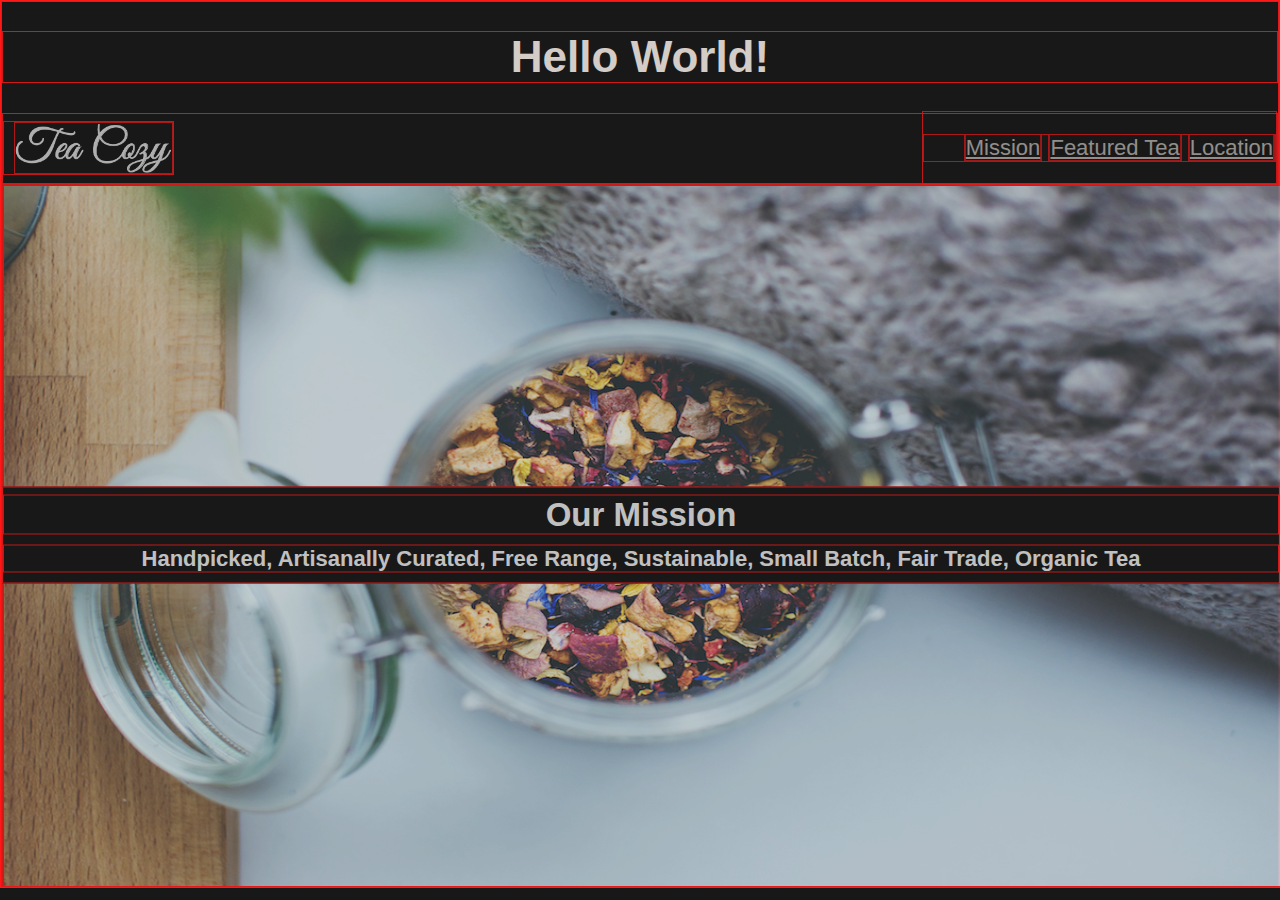
==== TeaCozy/index.html @ 95833116 "Added greeting." ====
<!DOCTYPE html>
<html lang="en">
  <head>
    <meta charset="UTF-8">
    <meta name="viewport" content="width=device-width, initial-scale=1.0">
    <meta http-equiv="X-UA-Compatible" content="ie=edge">
    <title>Tea Cozy</title>
    <title>Teareset</title>
    <!--<link rel="stylesheet" href="./styles/reset.css">-->
    <link rel="stylesheet" href="./styles/style.css">
  </head>
  <body>
        <h1>Hello World!</h1>
        <div class="header">
            <div class="headerLeft">
                <img src="./resources/images/img-tea-cozy-logo.png" id="headerLogo" alt="Tea Cozy logo" />
            </div>
            <div class="headerRight">
                <ul class="headerNav">
                    <li><a href="#"> Mission</a></li>
                    <li><a href="#"> Featured Tea</a></li>
                    <li><a href="#"> Location</a></li>
                </ul>
            </div>
        </div>
        <div id="banner">
            <img src="./resources/images/img-mission-background.jpg" alt="oatmeal?" />
            <div id="bannerLabel">
                <h2>Our Mission</h2>
                <h4>Handpicked, Artisanally Curated, Free Range, Sustainable, Small Batch, Fair Trade, Organic Tea</h4>
            </div>
        </div>
    <script src="index.js"></script>
  </body>
</html>
---- TeaCozy/styles/style.css ----
* {
    border: 1px solid red;
    opacity: .9;
}    

body {
    background-color: #000000;
    font-family: Helvetica;
    font-size: 22px;
    color: seashell;
    text-align: center;
    margin: 0;
}

.header {
    height: 69px;
    display: flex;
    align-items: center;
    justify-content: space-between;
    flex-direction: row;
}

.headerLeft {
    display: inline-flex;
    justify-content: flex-start;
}

.headerRight {
    display: inline-flex;
    justify-content: flex-end;
}

#headerLogo {
    margin-left: 10px;
    height: 50px;
    opacity: .9;
    float:left;
}

.headerNav {
    display: inline;
    float: right;
}

.headerNav li{
    text-align: right;
    display: inline;
}

.headerNav a{
    color: seashell;
}

#banner {
    position: relative; /* Establishes a positioning context for its children */
    width: 100%;
    height: 700px;
}

#banner img {
    height: 100%;
    width: 100%;
    z-index: 0; /* Stays at the bottom layer */
    position: absolute; /* Ensures the image fills the #banner container */
    top: 0;
    left: 0;
}

#labelContainer {
    display: flex;
}

#bannerLabel {
    flex-basis: 1200px;
    width: 100%;
    position: absolute; /* Positions it relative to #banner */
    top: 50%; /* Centers vertically */
    left: 50%; /* Centers horizontally */
    transform: translate(-50%, -50%); /* Fine-tunes centering */
    z-index: 2; /* Places it above the image */
    color: white; /* Example: Text color */
    text-align: center; /* Center-align the text */
    background-color: rgba(0, 0, 0, 1); /* Example: Semi-transparent background */
}

#bannerLabel h2 {
    margin-top: 7px;
    margin-bottom: 10px;
}

#bannerLabel h4 {
    margin-top: 10px;
    margin-bottom: 10px;
}

img, #bannerLabel {
    opacity: 1;
}
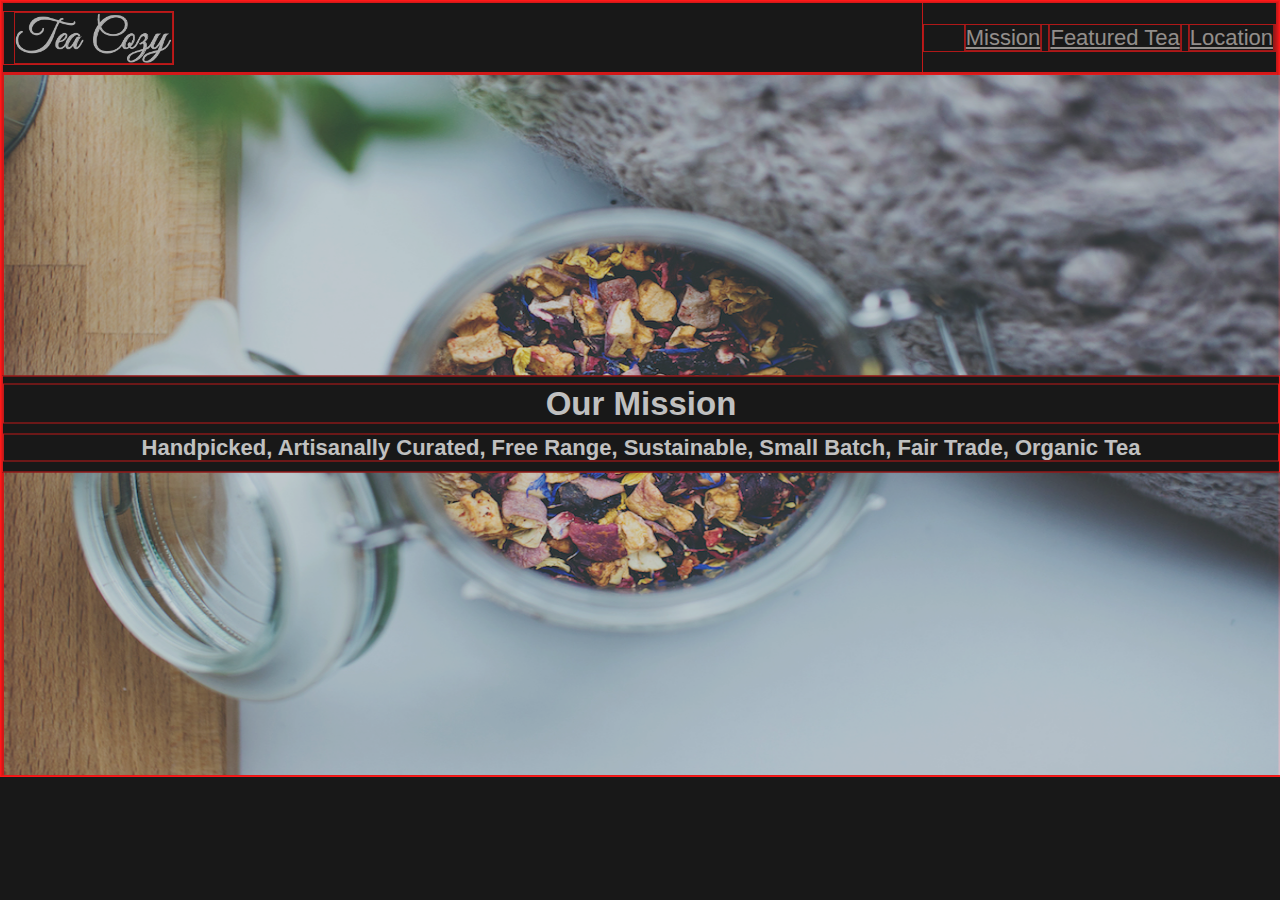
==== commit 5c08af9d: "removed greeting" ====
--- a/TeaCozy/index.html
+++ b/TeaCozy/index.html
@@ -10,7 +10,6 @@
     <link rel="stylesheet" href="./styles/style.css">
   </head>
   <body>
-        <h1>Hello World!</h1>
         <div class="header">
             <div class="headerLeft">
                 <img src="./resources/images/img-tea-cozy-logo.png" id="headerLogo" alt="Tea Cozy logo" />
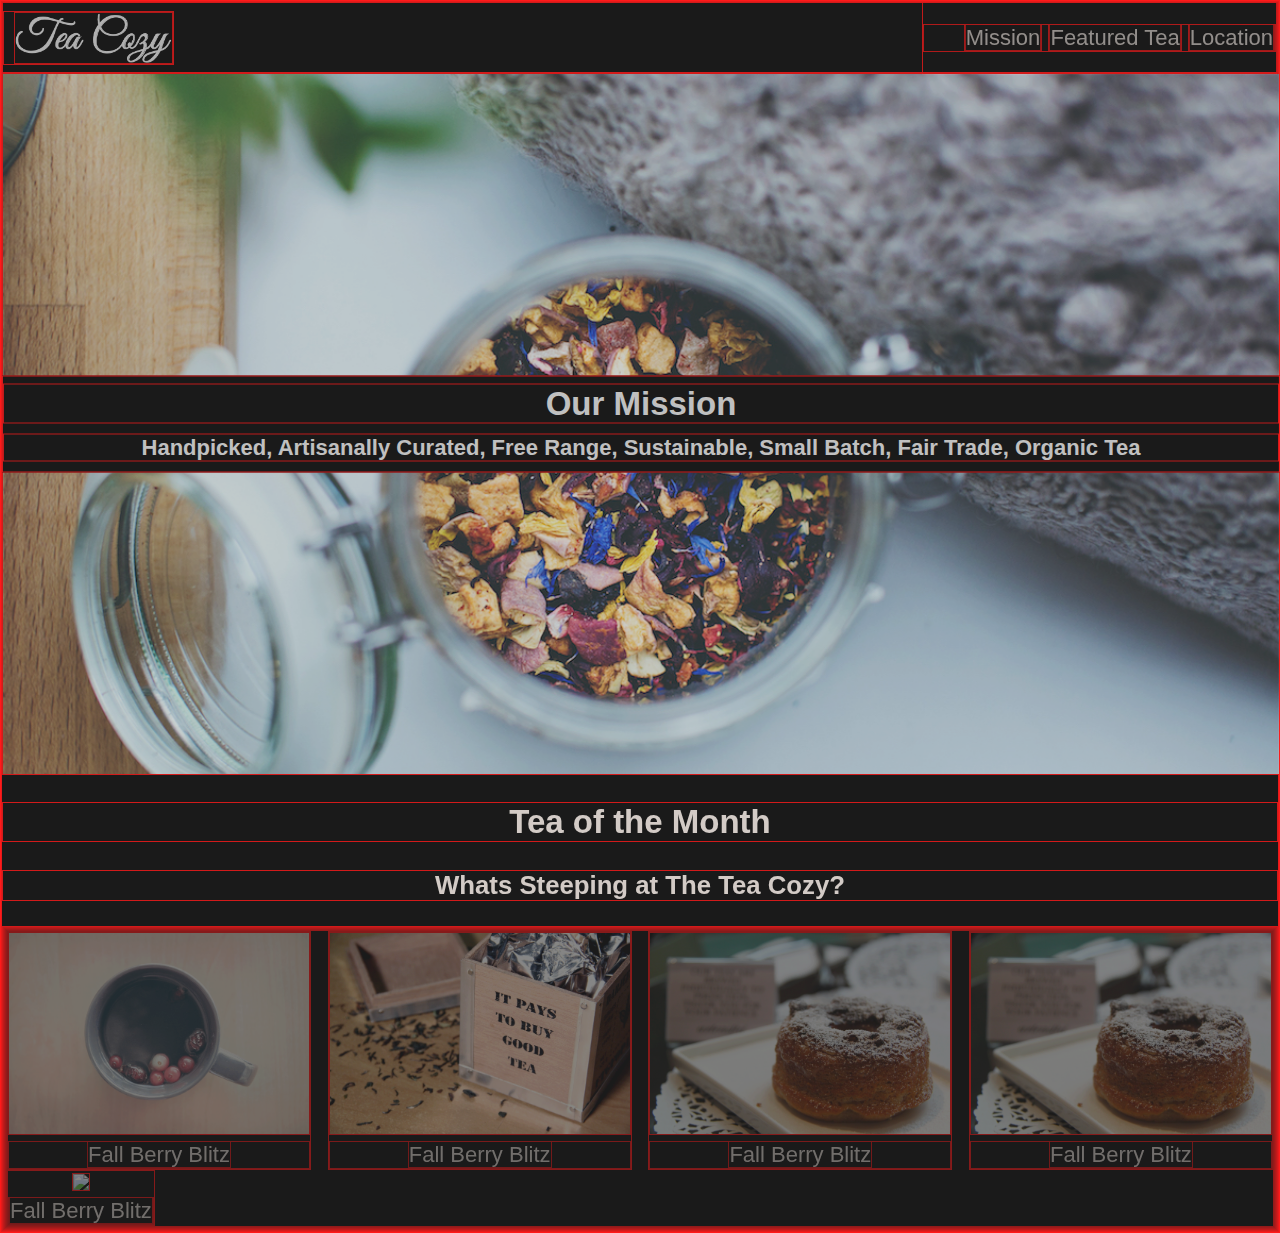
==== commit e8d992ef: "Refactored banner and added foto album" ====
--- a/TeaCozy/index.html
+++ b/TeaCozy/index.html
@@ -23,12 +23,49 @@
             </div>
         </div>
         <div id="banner">
-            <img src="./resources/images/img-mission-background.jpg" alt="oatmeal?" />
             <div id="bannerLabel">
                 <h2>Our Mission</h2>
                 <h4>Handpicked, Artisanally Curated, Free Range, Sustainable, Small Batch, Fair Trade, Organic Tea</h4>
             </div>
         </div>
+        <h2>Tea of the Month</h2>
+        <h3>Whats Steeping at The Tea Cozy?</h3>
+        <div class="photoAlbum">
+        <div class="photoAlbum">
+        <div class="photoAlbum">
+        <div class="photoAlbum">
+        <div class="photoAlbum">
+            <div frame>
+                <img src="./resources/images/img-berryblitz.jpg" />
+                <div>
+                    <a href="#" target="_self">Fall Berry Blitz</a>
+                </div>
+            </div>
+            <div frame>
+                <img src="./resources/images/img-spiced-rum.jpg" />
+                <div>
+                    <a href="#" target="_self">Fall Berry Blitz</a>
+                </div>
+            </div>
+            <div frame>
+                <img src="./resources/images/img-donut.jpg" />
+                <div>
+                    <a href="#" target="_self">Fall Berry Blitz</a>
+                </div>
+            </div>
+            <div frame>
+                <img src="./resources/images/img-donut.jpg" />
+                <div>
+                    <a href="#" target="_self">Fall Berry Blitz</a>
+                </div>
+            </div>
+            <div frame>
+                <img src="./resources/images/img-bedford-bizarre.jpg" />
+                <div>
+                    <a href="#" target="_self">Fall Berry Blitz</a>
+                </div>
+            </div>
+        </div>
     <script src="index.js"></script>
   </body>
 </html>--- a/TeaCozy/styles/style.css
+++ b/TeaCozy/styles/style.css
@@ -10,6 +10,11 @@
     color: seashell;
     text-align: center;
     margin: 0;
+}
+
+a {
+    color: seashell;
+    text-decoration: none;
 }
 
 .header {
@@ -55,6 +60,9 @@
     position: relative; /* Establishes a positioning context for its children */
     width: 100%;
     height: 700px;
+    background-image: url("../resources/images/img-mission-background.jpg");
+    background-size: cover;
+
 }
 
 #banner img {
@@ -83,6 +91,16 @@
     background-color: rgba(0, 0, 0, 1); /* Example: Semi-transparent background */
 }
 
+.photoAlbum {
+    display: flex;
+    justify-content: space-between;
+    flex-wrap: wrap;
+}
+
+.photoAlbum img {
+    width: 300px;
+}
+
 #bannerLabel h2 {
     margin-top: 7px;
     margin-bottom: 10px;
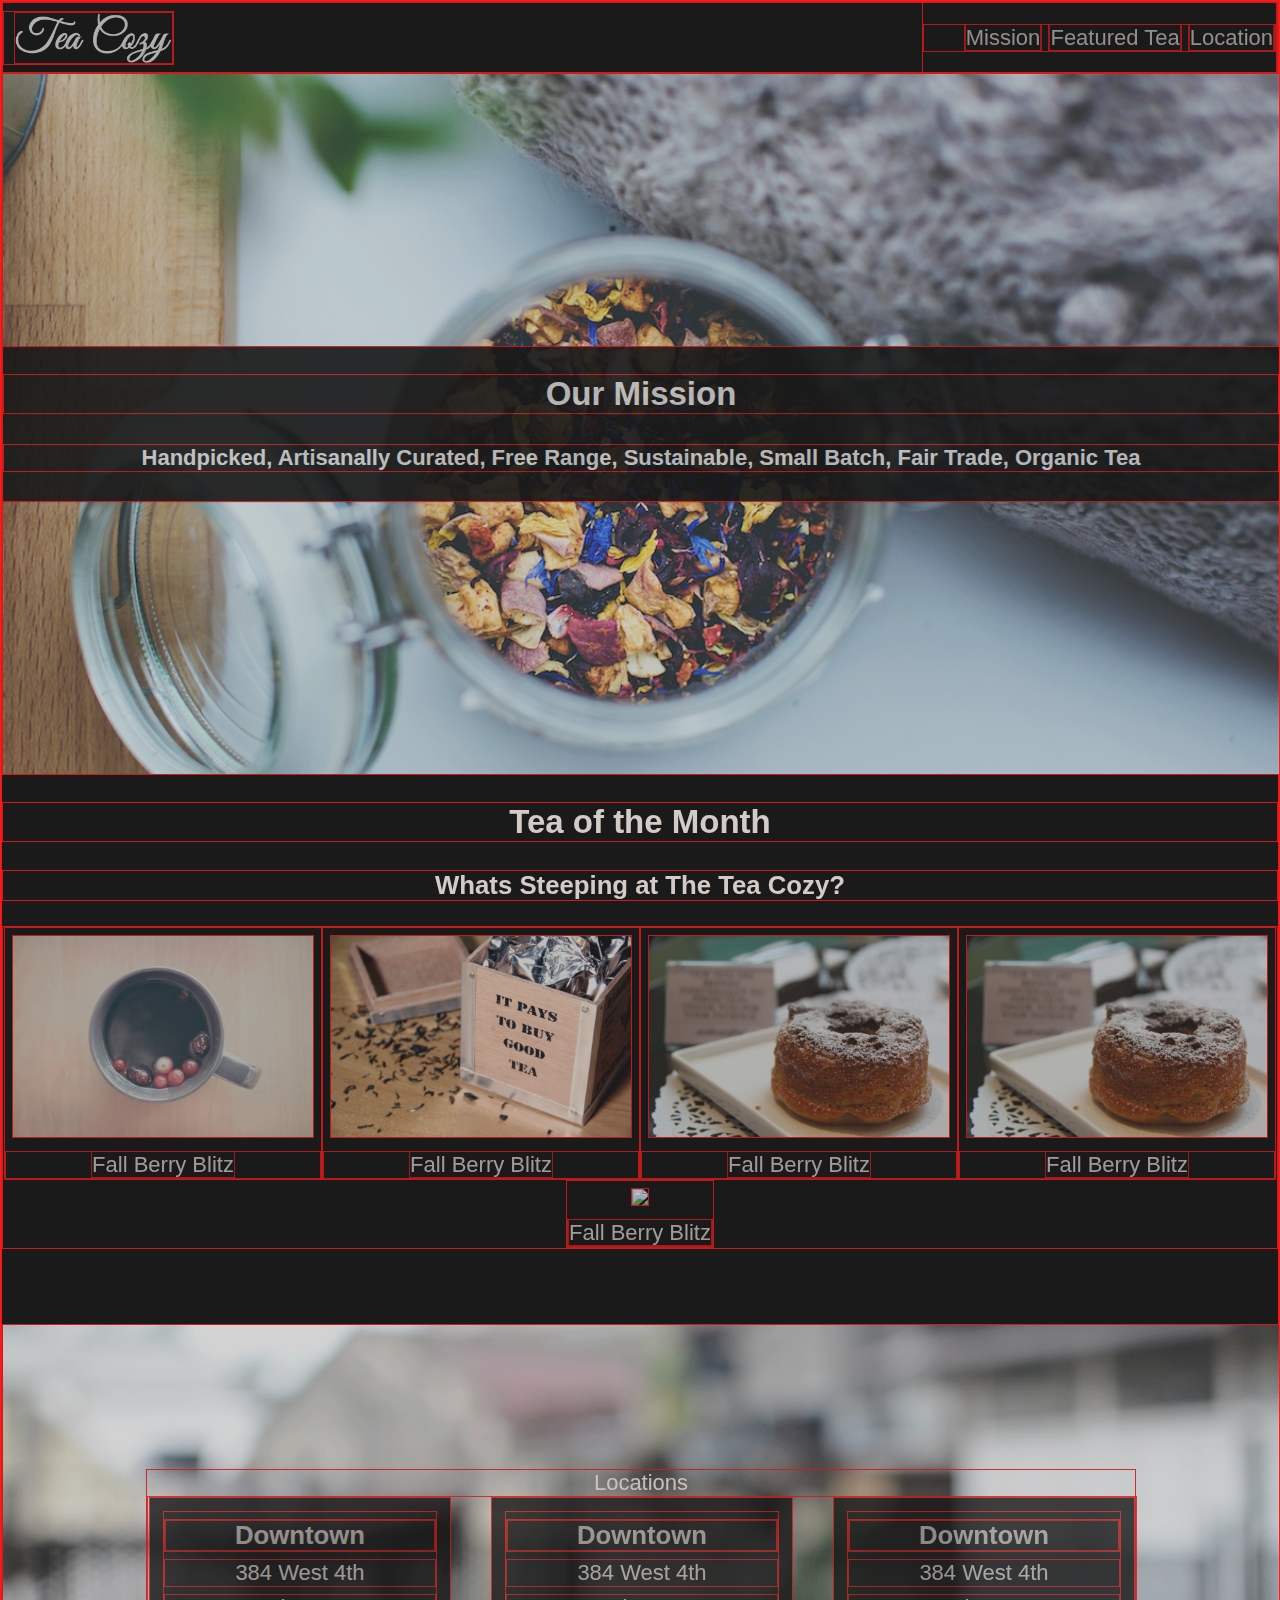
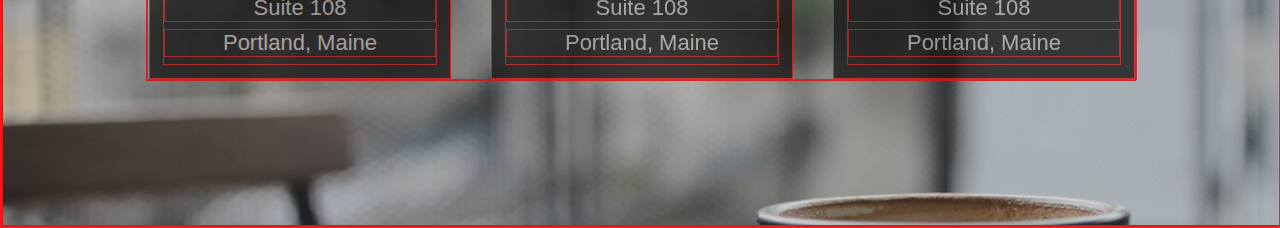
==== commit 5479fe3f: "added and positioned the location labels" ====
--- a/TeaCozy/index.html
+++ b/TeaCozy/index.html
@@ -22,18 +22,14 @@
                 </ul>
             </div>
         </div>
-        <div id="banner">
-            <div id="bannerLabel">
+        <div class="banner">
+            <div class="bannerLabel">
                 <h2>Our Mission</h2>
                 <h4>Handpicked, Artisanally Curated, Free Range, Sustainable, Small Batch, Fair Trade, Organic Tea</h4>
             </div>
         </div>
         <h2>Tea of the Month</h2>
         <h3>Whats Steeping at The Tea Cozy?</h3>
-        <div class="photoAlbum">
-        <div class="photoAlbum">
-        <div class="photoAlbum">
-        <div class="photoAlbum">
         <div class="photoAlbum">
             <div frame>
                 <img src="./resources/images/img-berryblitz.jpg" />
@@ -66,6 +62,38 @@
                 </div>
             </div>
         </div>
-    <script src="index.js"></script>
+
+        <div class="addressBanner">
+            <div class="addressPositioning"
+                <h2>Locations</h2>
+                <div class="addressGroup">
+                    <div class="addressLabel">
+                        <ul>
+                            <li><h3>Downtown</h3></li>
+                            <li>384 West 4th</li>
+                            <li>Suite 108</li>
+                            <li>Portland, Maine</li>
+                        </ul>
+                    </div>
+                    <div class="addressLabel">
+                        <ul>
+                            <li><h3>Downtown</h3></li>
+                            <li>384 West 4th</li>
+                            <li>Suite 108</li>
+                            <li>Portland, Maine</li>
+                        </ul>
+                    </div>
+                    <div class="addressLabel">
+                        <ul>
+                            <li><h3>Downtown</h3></li>
+                            <li>384 West 4th</li>
+                            <li>Suite 108</li>
+                            <li>Portland, Maine</li>
+                        </ul>
+                    </div>
+                </div>
+            </div>
+        </div>
+        
   </body>
 </html>--- a/TeaCozy/styles/style.css
+++ b/TeaCozy/styles/style.css
@@ -56,29 +56,20 @@
     color: seashell;
 }
 
-#banner {
+.banner {
     position: relative; /* Establishes a positioning context for its children */
     width: 100%;
     height: 700px;
     background-image: url("../resources/images/img-mission-background.jpg");
     background-size: cover;
-
 }
 
-#banner img {
-    height: 100%;
-    width: 100%;
-    z-index: 0; /* Stays at the bottom layer */
-    position: absolute; /* Ensures the image fills the #banner container */
-    top: 0;
-    left: 0;
-}
 
 #labelContainer {
     display: flex;
 }
 
-#bannerLabel {
+.bannerLabel {
     flex-basis: 1200px;
     width: 100%;
     position: absolute; /* Positions it relative to #banner */
@@ -91,14 +82,59 @@
     background-color: rgba(0, 0, 0, 1); /* Example: Semi-transparent background */
 }
 
+.addressBanner {
+    width: 100%;
+    height: 500px;
+    background-image: url("../resources/images/img-locations-background.jpg");
+    background-size: cover;
+    display: flex;
+    align-items: center;
+    justify-content: center;
+}
+
+.addressBanner h2 {
+    margin-bottom: 15px;
+}
+
+.addressGroup {
+    z-index: 1; 
+    width: 100%;
+    display: flex;
+    gap: 40px;
+    justify-content: center;
+
+}
+.addressLabel {
+    width: 300px;
+    opacity: 1;
+    background-color: #000;
+}
+
+.addressLabel ul {
+    padding: 0;
+    margin: 13px;
+}
+
+.addressLabel h3 {
+    margin: 0;
+}
+
+.addressLabel li{
+    list-style: none;
+    margin: 7px 0;
+    
+}
+
 .photoAlbum {
     display: flex;
-    justify-content: space-between;
+    justify-content: center;
     flex-wrap: wrap;
+    margin-bottom: 75px;
 }
 
 .photoAlbum img {
     width: 300px;
+    margin: 7px 7px;
 }
 
 #bannerLabel h2 {
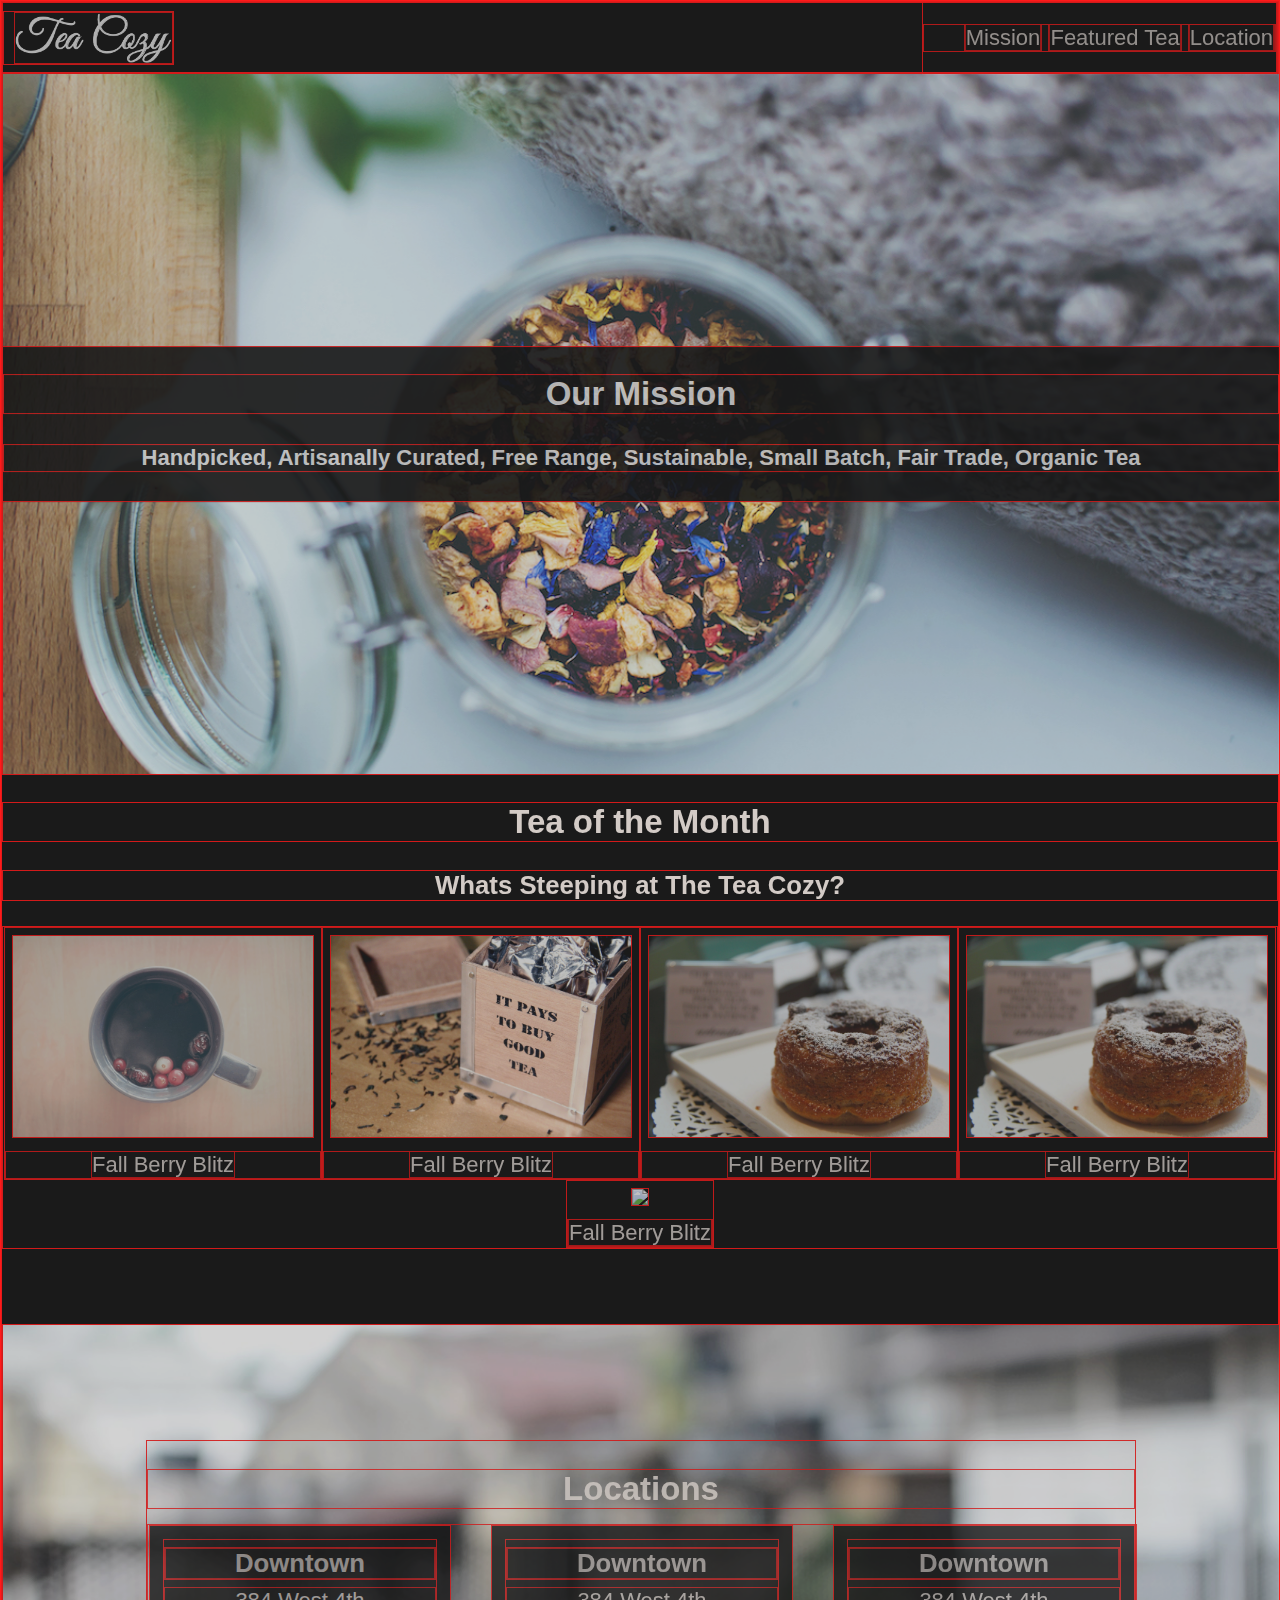
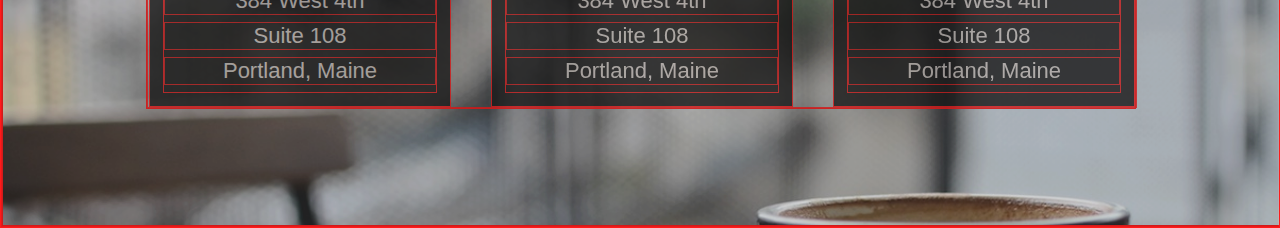
==== commit d325c45e: "fixed a small typo in location label html" ====
--- a/TeaCozy/index.html
+++ b/TeaCozy/index.html
@@ -64,7 +64,7 @@
         </div>
 
         <div class="addressBanner">
-            <div class="addressPositioning"
+            <div class="addressPositioning">
                 <h2>Locations</h2>
                 <div class="addressGroup">
                     <div class="addressLabel">
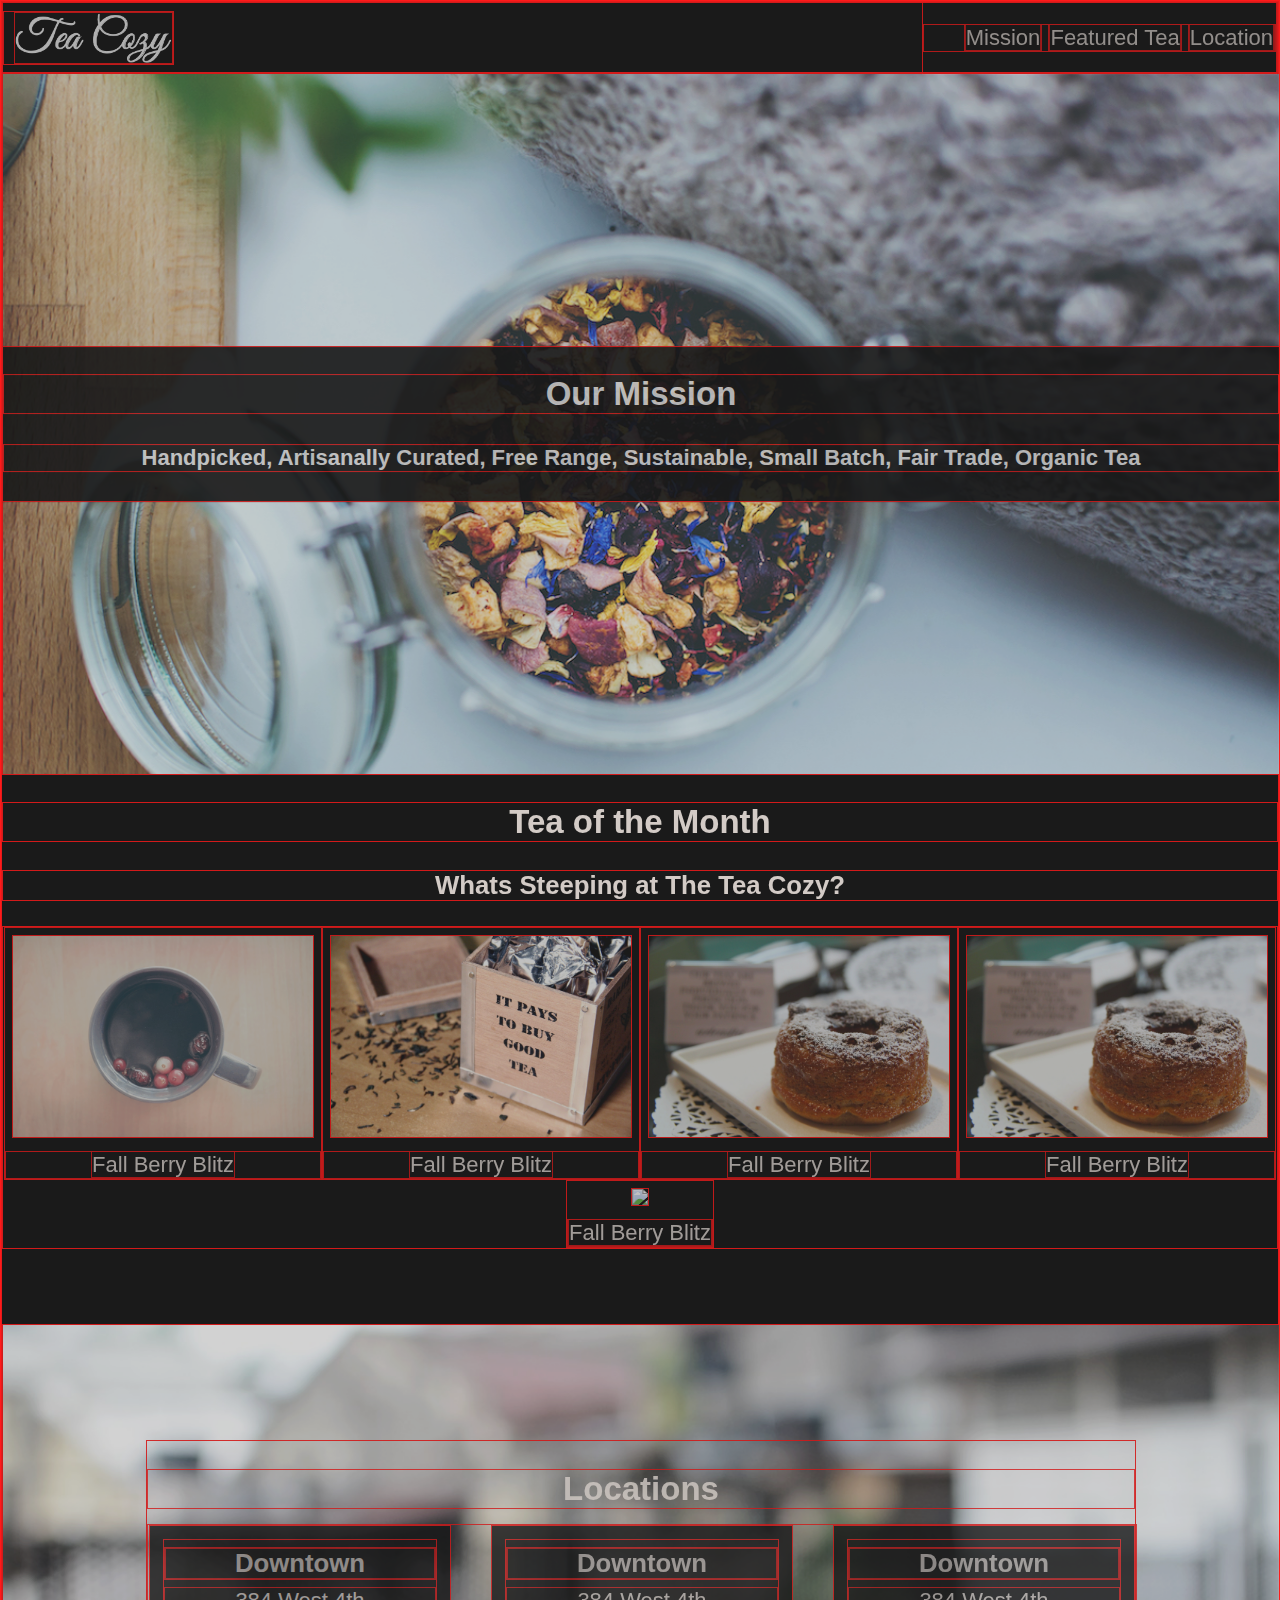
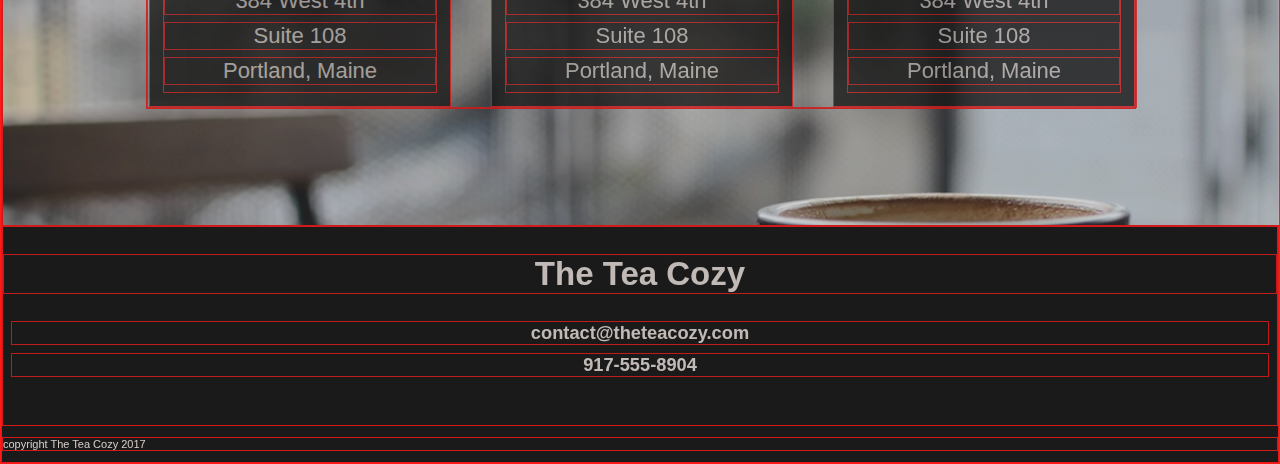
==== commit 41793b64: "Added contact and copyright info" ====
--- a/TeaCozy/index.html
+++ b/TeaCozy/index.html
@@ -94,6 +94,11 @@
                 </div>
             </div>
         </div>
-        
+        <div class="contactInfo">
+            <h2>The Tea Cozy</h2>
+            <h5>contact@theteacozy.com</h5>
+            <h5>917-555-8904</h5>
+        </div>
+        <p class="copyRight">copyright The Tea Cozy 2017</p>
   </body>
 </html>--- a/TeaCozy/styles/style.css
+++ b/TeaCozy/styles/style.css
@@ -3,12 +3,15 @@
     opacity: .9;
 }    
 
-body {
-    background-color: #000000;
+html {
     font-family: Helvetica;
     font-size: 22px;
     color: seashell;
     text-align: center;
+}
+
+body {
+    background-color: #000000;
     margin: 0;
 }
 
@@ -149,4 +152,18 @@
 
 img, #bannerLabel {
     opacity: 1;
+}
+
+.contactInfo {
+    box-sizing: border-box;
+    height: 200px;
+}
+
+h5 {
+    margin: 8px;
+}
+
+.copyRight {
+    text-align: left;
+    font-size: .5rem;
 }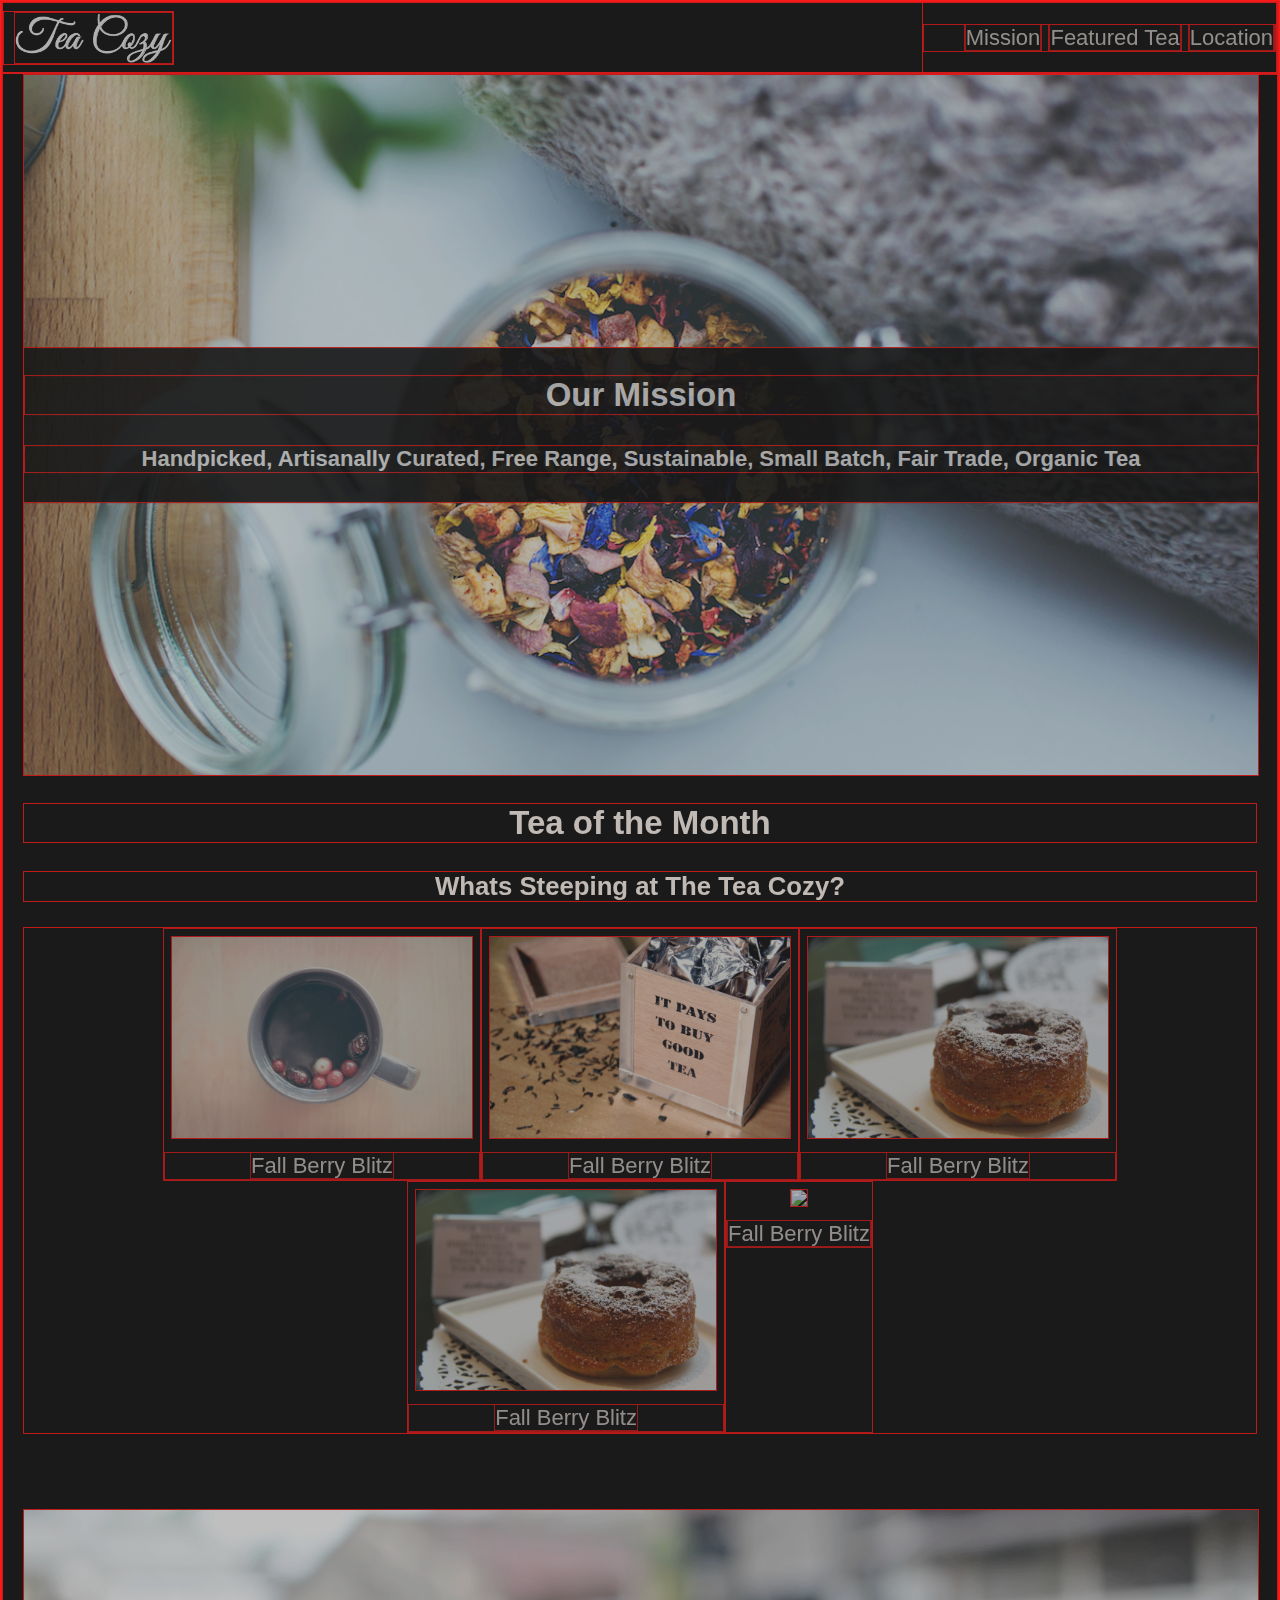
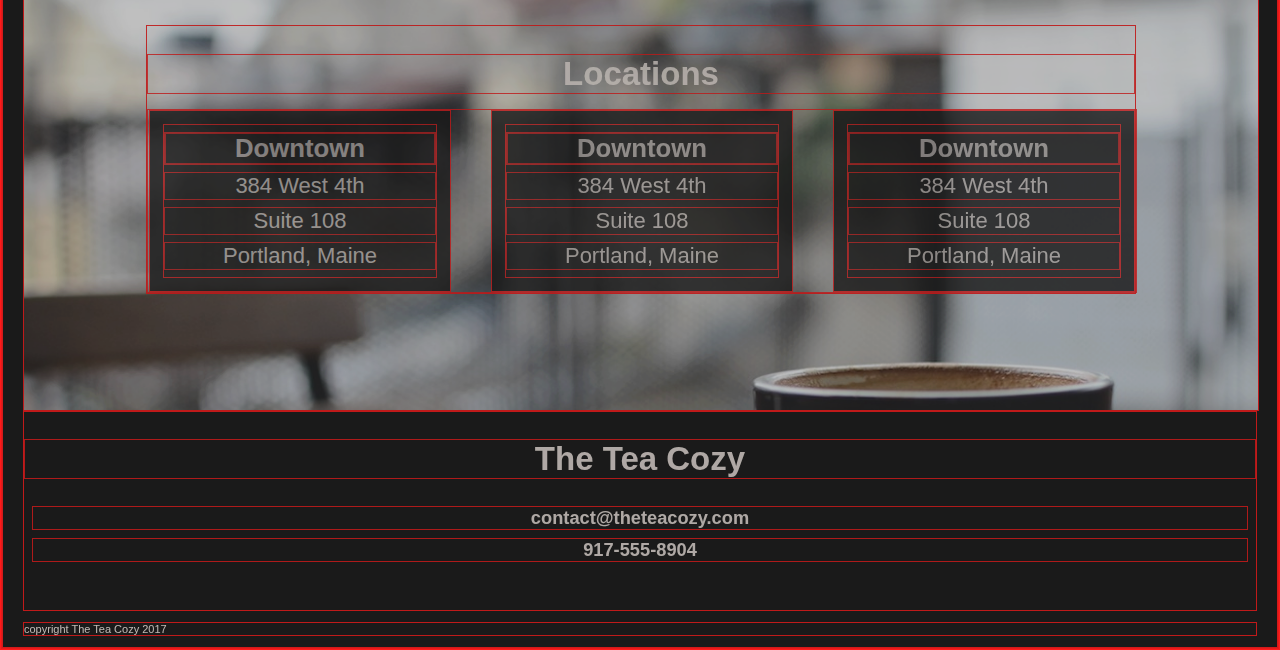
==== commit a93493fc: "encapsulated the content to give it padding" ====
--- a/TeaCozy/index.html
+++ b/TeaCozy/index.html
@@ -22,83 +22,85 @@
                 </ul>
             </div>
         </div>
-        <div class="banner">
-            <div class="bannerLabel">
-                <h2>Our Mission</h2>
-                <h4>Handpicked, Artisanally Curated, Free Range, Sustainable, Small Batch, Fair Trade, Organic Tea</h4>
-            </div>
-        </div>
-        <h2>Tea of the Month</h2>
-        <h3>Whats Steeping at The Tea Cozy?</h3>
-        <div class="photoAlbum">
-            <div frame>
-                <img src="./resources/images/img-berryblitz.jpg" />
-                <div>
-                    <a href="#" target="_self">Fall Berry Blitz</a>
+        <div class="content">
+            <div class="banner">
+                <div class="bannerLabel">
+                    <h2>Our Mission</h2>
+                    <h4>Handpicked, Artisanally Curated, Free Range, Sustainable, Small Batch, Fair Trade, Organic Tea</h4>
                 </div>
             </div>
-            <div frame>
-                <img src="./resources/images/img-spiced-rum.jpg" />
-                <div>
-                    <a href="#" target="_self">Fall Berry Blitz</a>
+            <h2>Tea of the Month</h2>
+            <h3>Whats Steeping at The Tea Cozy?</h3>
+            <div class="photoAlbum">
+                <div frame>
+                    <img src="./resources/images/img-berryblitz.jpg" />
+                    <div>
+                        <a href="#" target="_self">Fall Berry Blitz</a>
+                    </div>
                 </div>
-            </div>
-            <div frame>
-                <img src="./resources/images/img-donut.jpg" />
-                <div>
-                    <a href="#" target="_self">Fall Berry Blitz</a>
+                <div frame>
+                    <img src="./resources/images/img-spiced-rum.jpg" />
+                    <div>
+                        <a href="#" target="_self">Fall Berry Blitz</a>
+                    </div>
                 </div>
-            </div>
-            <div frame>
-                <img src="./resources/images/img-donut.jpg" />
-                <div>
-                    <a href="#" target="_self">Fall Berry Blitz</a>
+                <div frame>
+                    <img src="./resources/images/img-donut.jpg" />
+                    <div>
+                        <a href="#" target="_self">Fall Berry Blitz</a>
+                    </div>
                 </div>
-            </div>
-            <div frame>
-                <img src="./resources/images/img-bedford-bizarre.jpg" />
-                <div>
-                    <a href="#" target="_self">Fall Berry Blitz</a>
+                <div frame>
+                    <img src="./resources/images/img-donut.jpg" />
+                    <div>
+                        <a href="#" target="_self">Fall Berry Blitz</a>
+                    </div>
                 </div>
-            </div>
-        </div>
-
-        <div class="addressBanner">
-            <div class="addressPositioning">
-                <h2>Locations</h2>
-                <div class="addressGroup">
-                    <div class="addressLabel">
-                        <ul>
-                            <li><h3>Downtown</h3></li>
-                            <li>384 West 4th</li>
-                            <li>Suite 108</li>
-                            <li>Portland, Maine</li>
-                        </ul>
-                    </div>
-                    <div class="addressLabel">
-                        <ul>
-                            <li><h3>Downtown</h3></li>
-                            <li>384 West 4th</li>
-                            <li>Suite 108</li>
-                            <li>Portland, Maine</li>
-                        </ul>
-                    </div>
-                    <div class="addressLabel">
-                        <ul>
-                            <li><h3>Downtown</h3></li>
-                            <li>384 West 4th</li>
-                            <li>Suite 108</li>
-                            <li>Portland, Maine</li>
-                        </ul>
+                <div frame>
+                    <img src="./resources/images/img-bedford-bizarre.jpg" />
+                    <div>
+                        <a href="#" target="_self">Fall Berry Blitz</a>
                     </div>
                 </div>
             </div>
+
+            <div class="addressBanner">
+                <div class="addressPositioning">
+                    <h2>Locations</h2>
+                    <div class="addressGroup">
+                        <div class="addressLabel">
+                            <ul>
+                                <li><h3>Downtown</h3></li>
+                                <li>384 West 4th</li>
+                                <li>Suite 108</li>
+                                <li>Portland, Maine</li>
+                            </ul>
+                        </div>
+                        <div class="addressLabel">
+                            <ul>
+                                <li><h3>Downtown</h3></li>
+                                <li>384 West 4th</li>
+                                <li>Suite 108</li>
+                                <li>Portland, Maine</li>
+                            </ul>
+                        </div>
+                        <div class="addressLabel">
+                            <ul>
+                                <li><h3>Downtown</h3></li>
+                                <li>384 West 4th</li>
+                                <li>Suite 108</li>
+                                <li>Portland, Maine</li>
+                            </ul>
+                        </div>
+                    </div>
+                </div>
+            </div>
+            <div class="contactInfo">
+                <h2>The Tea Cozy</h2>
+                <h5>contact@theteacozy.com</h5>
+                <h5>917-555-8904</h5>
+            </div>
+            <p class="copyRight">copyright The Tea Cozy 2017</p>
         </div>
-        <div class="contactInfo">
-            <h2>The Tea Cozy</h2>
-            <h5>contact@theteacozy.com</h5>
-            <h5>917-555-8904</h5>
-        </div>
-        <p class="copyRight">copyright The Tea Cozy 2017</p>
   </body>
 </html>--- a/TeaCozy/styles/style.css
+++ b/TeaCozy/styles/style.css
@@ -13,6 +13,10 @@
 body {
     background-color: #000000;
     margin: 0;
+}
+
+.content {
+    padding: 0 20px;
 }
 
 a {
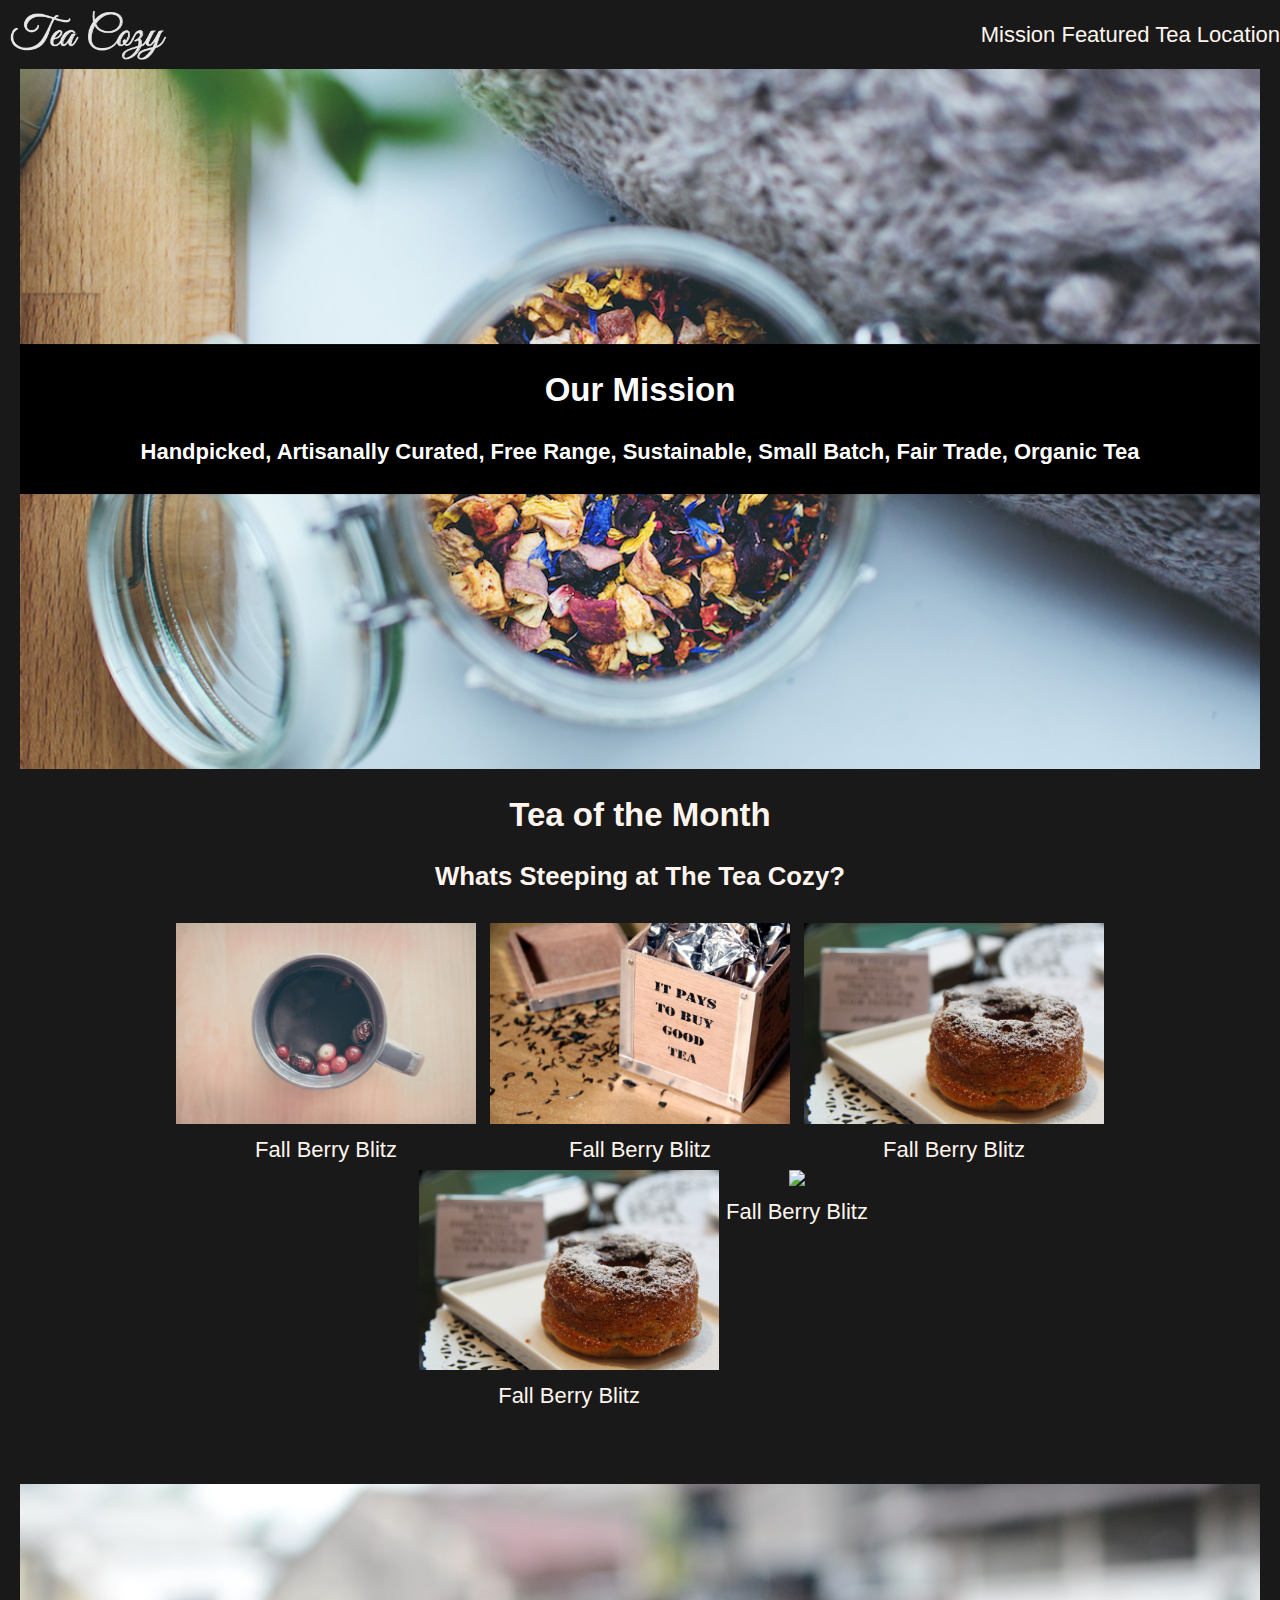
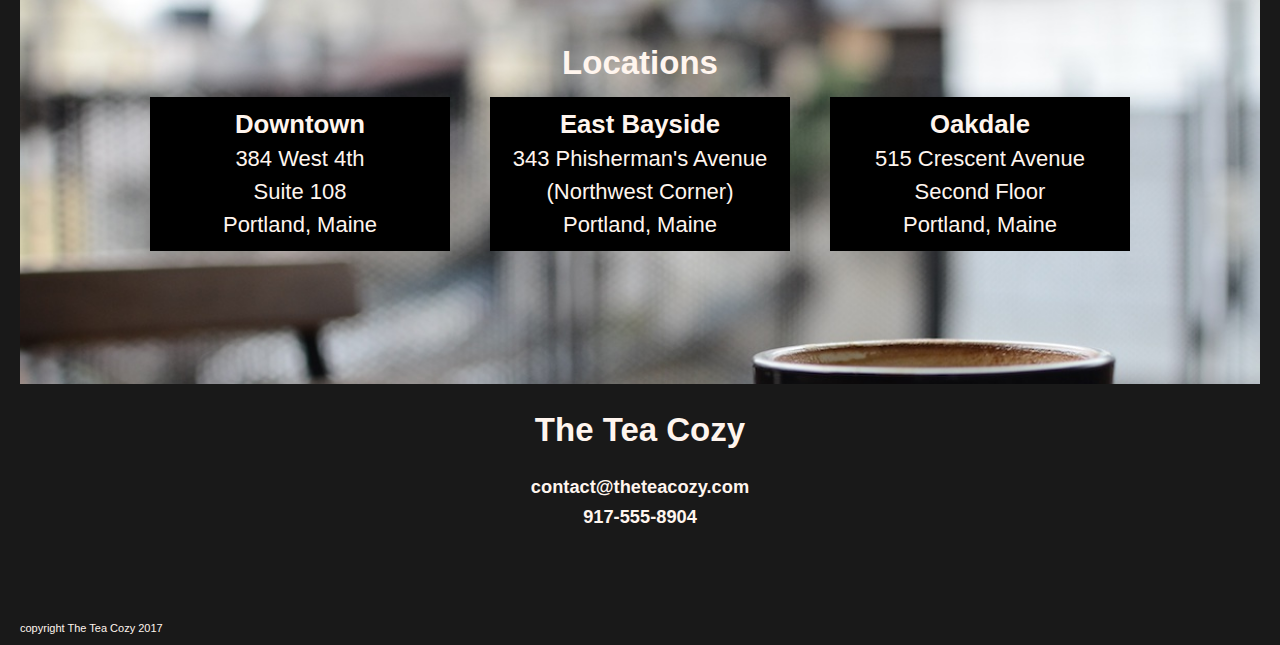
==== commit 09eba03f: "Fixed issue with opacity by using alpha values instead" ====
--- a/TeaCozy/index.html
+++ b/TeaCozy/index.html
@@ -78,17 +78,17 @@
                         </div>
                         <div class="addressLabel">
                             <ul>
-                                <li><h3>Downtown</h3></li>
-                                <li>384 West 4th</li>
-                                <li>Suite 108</li>
+                                <li><h3>East Bayside</h3></li>
+                                <li>343 Phisherman's Avenue</li>
+                                <li>(Northwest Corner)</li>
                                 <li>Portland, Maine</li>
                             </ul>
                         </div>
                         <div class="addressLabel">
                             <ul>
-                                <li><h3>Downtown</h3></li>
-                                <li>384 West 4th</li>
-                                <li>Suite 108</li>
+                                <li><h3>Oakdale</h3></li>
+                                <li>515 Crescent Avenue</li>
+                                <li>Second Floor</li>
                                 <li>Portland, Maine</li>
                             </ul>
                         </div>
--- a/TeaCozy/styles/style.css
+++ b/TeaCozy/styles/style.css
@@ -1,17 +1,13 @@
-* {
-    border: 1px solid red;
-    opacity: .9;
-}    
 
 html {
     font-family: Helvetica;
     font-size: 22px;
     color: seashell;
     text-align: center;
+    background-color: rgba(0, 0, 0, .9);
 }
 
 body {
-    background-color: #000000;
     margin: 0;
 }
 
@@ -71,7 +67,6 @@
     background-size: cover;
 }
 
-
 #labelContainer {
     display: flex;
 }
@@ -86,7 +81,7 @@
     z-index: 2; /* Places it above the image */
     color: white; /* Example: Text color */
     text-align: center; /* Center-align the text */
-    background-color: rgba(0, 0, 0, 1); /* Example: Semi-transparent background */
+    background-color: rgba(0, 0, 0, 1);
 }
 
 .addressBanner {
@@ -109,12 +104,10 @@
     display: flex;
     gap: 40px;
     justify-content: center;
-
 }
 .addressLabel {
     width: 300px;
-    opacity: 1;
-    background-color: #000;
+    background-color: rgba(0, 0, 0, 1);
 }
 
 .addressLabel ul {
